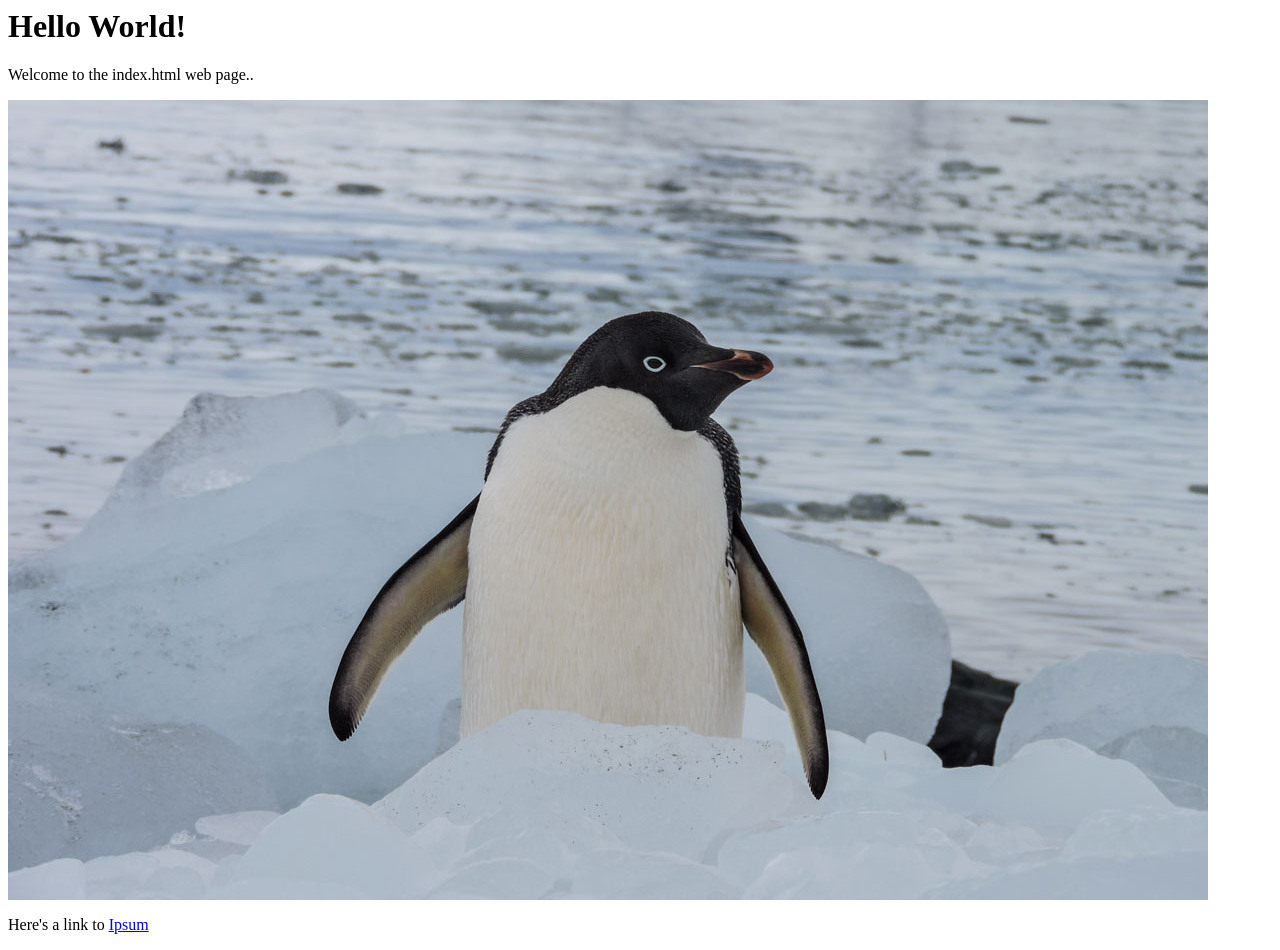
==== htdocs/index.html @ 032f04e6 "refac: mudando o path dos arquivos e também colocando o projeto todo em um unico diretorio" ====
<html>
<head>
    <title>Hello World</title>
</head>
<body>
    <h1>Hello World!</h1>
    <p>Welcome to the index.html web page..</p>
    <img src="pinguim.jpeg">
    <p>Here's a link to <a href="ipsum.html">Ipsum</a></p>
</body>
</html>
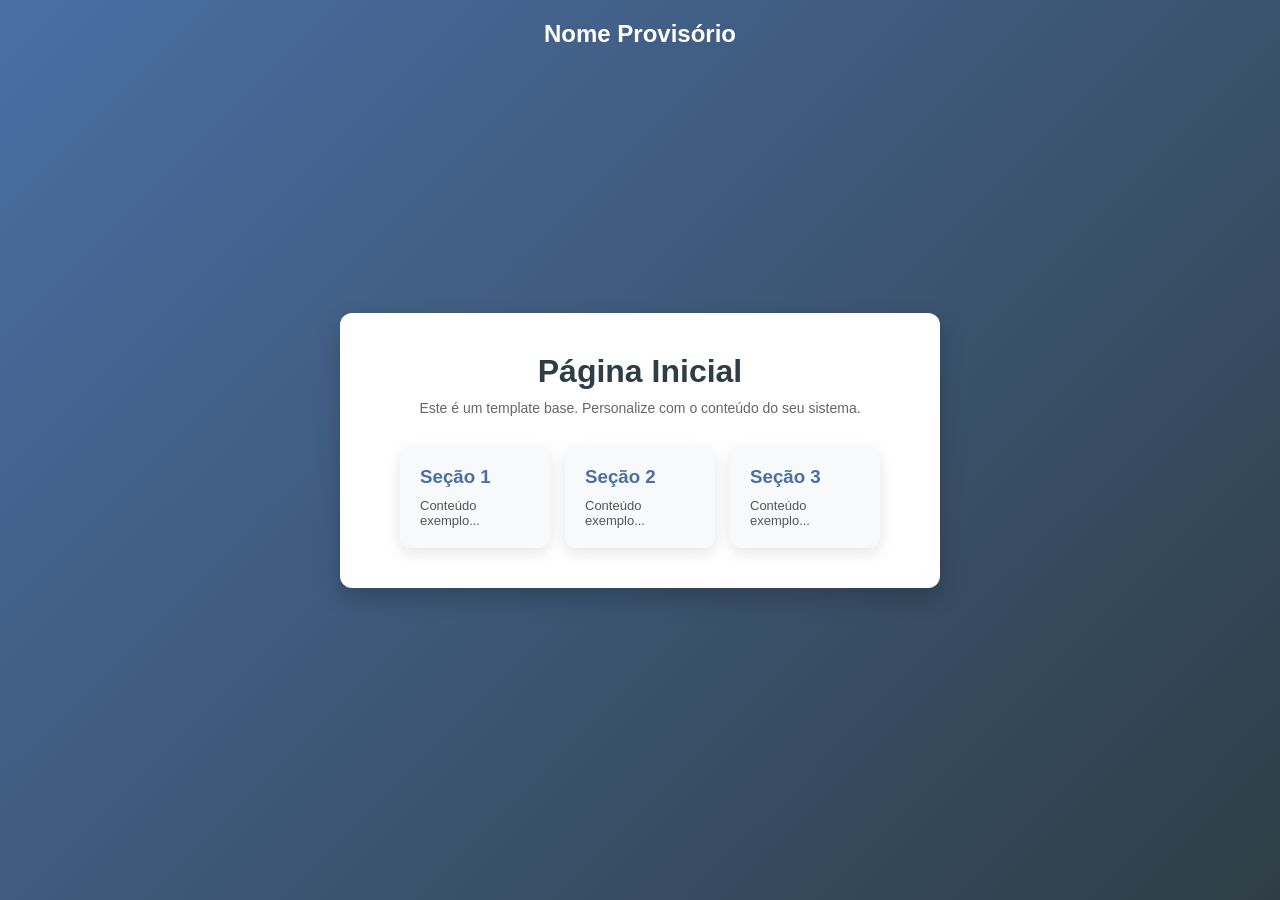
==== commit 95e82ce0: "Implemeentação do Login (sem validação)" ====
--- a/htdocs/index.html
+++ b/htdocs/index.html
@@ -1,11 +1,41 @@
-<html>
+<!DOCTYPE html>
+<html lang="pt-BR">
 <head>
-    <title>Hello World</title>
+  <meta charset="UTF-8">
+  <title>Home - Provisório</title>
+  <meta name="viewport" content="width=device-width, initial-scale=1.0">
+
+  <link rel="stylesheet" href="style.css">
 </head>
+
 <body>
-    <h1>Hello World!</h1>
-    <p>Welcome to the index.html web page..</p>
-    <img src="pinguim.jpeg">
-    <p>Here's a link to <a href="ipsum.html">Ipsum</a></p>
+
+  <header>Nome Provisório</header>
+
+  <main class="container">
+    <h1>Página Inicial</h1>
+
+    <p class="subtitle">
+      Este é um template base. Personalize com o conteúdo do seu sistema.
+    </p>
+
+    <section class="content">
+      <div class="card">
+        <h3>Seção 1</h3>
+        <p>Conteúdo exemplo...</p>
+      </div>
+
+      <div class="card">
+        <h3>Seção 2</h3>
+        <p>Conteúdo exemplo...</p>
+      </div>
+
+      <div class="card">
+        <h3>Seção 3</h3>
+        <p>Conteúdo exemplo...</p>
+      </div>
+    </section>
+  </main>
+
 </body>
 </html>
--- a/htdocs/style.css
+++ b/htdocs/style.css
@@ -0,0 +1,138 @@
+* {
+  margin: 0;
+  padding: 0;
+  box-sizing: border-box;
+  font-family: Arial, sans-serif;
+}
+
+body {
+  height: 100vh;
+  background: linear-gradient(135deg, #4a6fa5, #2f3e46);
+  display: flex;
+  align-items: center;
+  justify-content: center;
+}
+
+header {
+  position: absolute;
+  top: 20px;
+  font-size: 24px;
+  color: #ffffff;
+  font-weight: bold;
+}
+
+.login-container {
+  background: #ffffff;
+  padding: 40px;
+  border-radius: 12px;
+  width: 320px;
+  box-shadow: 0 10px 25px rgba(0, 0, 0, 0.2);
+  text-align: center;
+}
+
+.login-container h2 {
+  margin-bottom: 20px;
+  color: #2f3e46;
+}
+
+.form-group {
+  margin-bottom: 15px;
+  text-align: left;
+}
+
+.form-group label {
+  font-size: 14px;
+  color: #555;
+}
+
+.form-group input {
+  width: 100%;
+  padding: 10px;
+  margin-top: 5px;
+  border-radius: 6px;
+  border: 1px solid #ccc;
+}
+
+.password-wrapper {
+  position: relative;
+}
+
+.password-wrapper input {
+  padding-right: 40px;
+}
+
+#toggleSenha {
+  position: absolute;
+  right: 10px;
+  top: 50%;
+  transform: translateY(-50%);
+  cursor: pointer;
+  font-size: 16px;
+}
+
+button {
+  width: 100%;
+  padding: 12px;
+  background: #102f5e;
+  color: white;
+  border: none;
+  border-radius: 6px;
+  cursor: pointer;
+}
+
+button:hover {
+  background: #3874c7;
+}
+
+.footer-text {
+  margin-top: 15px;
+  font-size: 12px;
+  color: #888;
+}
+
+.container {
+  background: #ffffff;
+  padding: 40px;
+  border-radius: 12px;
+  width: 600px;
+  max-width: 90%;
+  box-shadow: 0 10px 25px rgba(0, 0, 0, 0.2);
+  text-align: center;
+}
+
+.container h1 {
+  color: #2f3e46;
+  margin-bottom: 10px;
+}
+
+.subtitle {
+  color: #666;
+  margin-bottom: 30px;
+  font-size: 14px;
+}
+
+.content {
+  display: flex;
+  gap: 15px;
+  flex-wrap: wrap;
+  justify-content: center;
+}
+
+.card {
+  background: #f8f9fa;
+  padding: 20px;
+  border-radius: 10px;
+  width: 150px;
+  box-shadow: 0 5px 15px rgba(0,0,0,0.1);
+  text-align: left;
+}
+
+.card h3 {
+  margin-bottom: 10px;
+  color: #4a6fa5;
+}
+
+.card p {
+  font-size: 13px;
+  color: #555;
+}
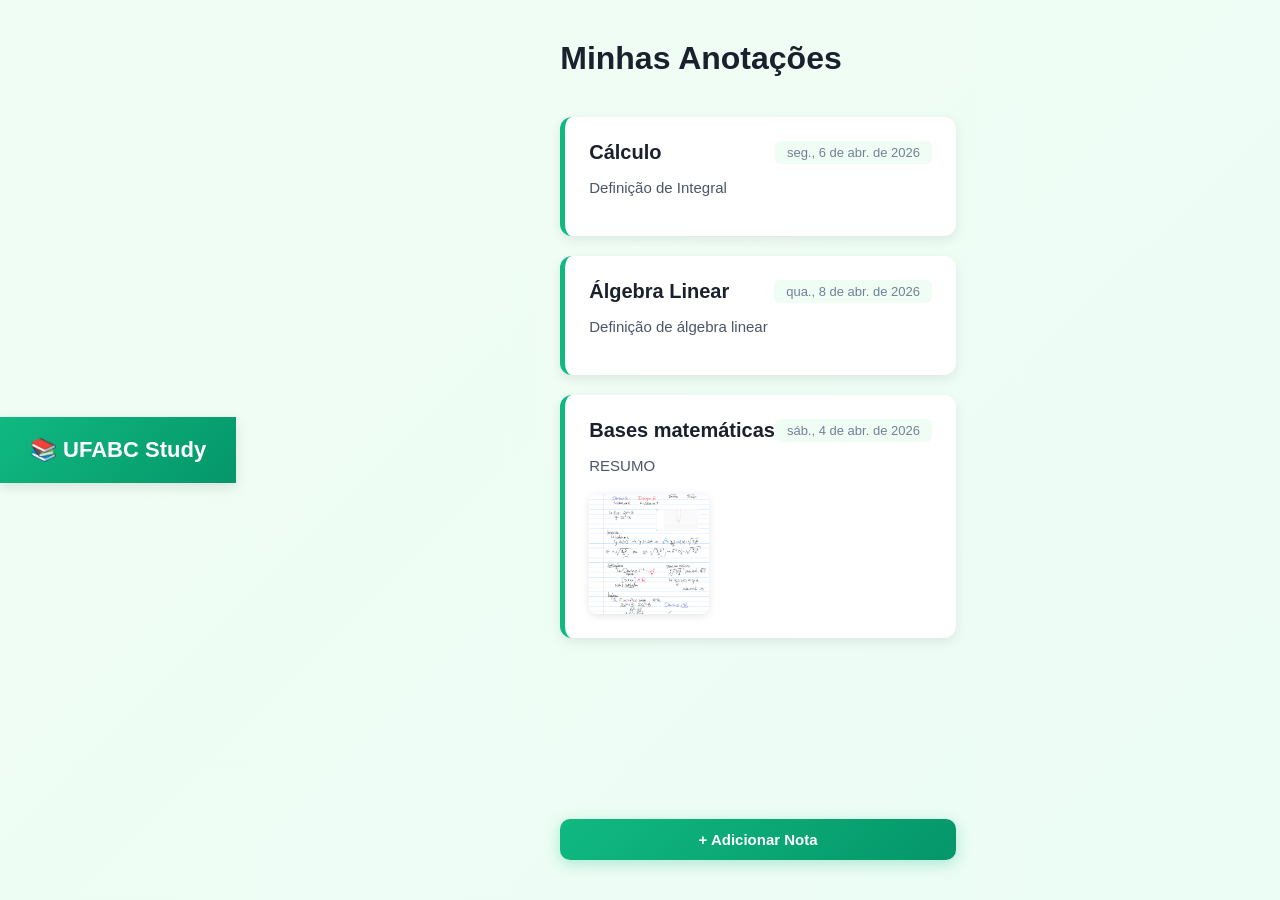
==== commit c8460e91: "Implementação do UFABC Study" ====
--- a/htdocs/index.html
+++ b/htdocs/index.html
@@ -2,40 +2,67 @@
 <html lang="pt-BR">
 <head>
   <meta charset="UTF-8">
-  <title>Home - Provisório</title>
+  <title>UFABC Study - Dashboard</title>
   <meta name="viewport" content="width=device-width, initial-scale=1.0">
-
   <link rel="stylesheet" href="style.css">
 </head>
 
 <body>
+  <header>📚 UFABC Study</header>
 
-  <header>Nome Provisório</header>
+  <main class="dashboard-container">
+    <div class="dashboard-header">
+      <h1>Minhas Anotações</h1>
+    </div>
 
-  <main class="container">
-    <h1>Página Inicial</h1>
+    <div id="notesFeed" class="notes-feed">
+      <!-- Notas serão carregadas aqui -->
+      <div class="empty-state">
+        <p>📝 Nenhuma nota adicionada ainda. Clique em "+ Adicionar Nota" para começar!</p>
+      </div>
+    </div>
 
-    <p class="subtitle">
-      Este é um template base. Personalize com o conteúdo do seu sistema.
-    </p>
+    <button id="addNoteBtn" class="btn-add-note">+ Adicionar Nota</button>
+  </main>
 
-    <section class="content">
-      <div class="card">
-        <h3>Seção 1</h3>
-        <p>Conteúdo exemplo...</p>
+  <!-- Modal para adicionar nota -->
+  <div id="noteModal" class="modal">
+    <div class="modal-content">
+      <div class="modal-header">
+        <h2>Adicionar Nota de Aula</h2>
+        <span class="close">&times;</span>
       </div>
 
-      <div class="card">
-        <h3>Seção 2</h3>
-        <p>Conteúdo exemplo...</p>
-      </div>
+      <form id="noteForm" class="note-form">
+        <div class="form-group">
+          <label for="materia">Nome da Matéria</label>
+          <input type="text" id="materia" name="materia" placeholder="Ex: Matemática, História..." required>
+        </div>
 
-      <div class="card">
-        <h3>Seção 3</h3>
-        <p>Conteúdo exemplo...</p>
-      </div>
-    </section>
-  </main>
+        <div class="form-group">
+          <label for="data">Data da Aula</label>
+          <input type="date" id="data" name="data" required>
+        </div>
 
+        <div class="form-group">
+          <label for="conteudo">Conteúdo</label>
+          <textarea id="conteudo" name="conteudo" placeholder="Digite aqui suas anotações..." rows="6" required></textarea>
+        </div>
+
+        <div class="form-group">
+          <label for="fotos">Fotos (opcional)</label>
+          <input type="file" id="fotos" name="fotos" accept="image/*" multiple>
+          <div id="photoPreview" class="photo-preview"></div>
+        </div>
+
+        <div class="modal-actions">
+          <button type="button" id="cancelBtn" class="btn-cancel">Cancelar</button>
+          <button type="submit" class="btn-submit-modal">Salvar Nota</button>
+        </div>
+      </form>
+    </div>
+  </div>
+
+  <script src="script_index.js"></script>
 </body>
 </html>
--- a/htdocs/style.css
+++ b/htdocs/style.css
@@ -2,55 +2,138 @@
   margin: 0;
   padding: 0;
   box-sizing: border-box;
-  font-family: Arial, sans-serif;
+  font-family: -apple-system, BlinkMacSystemFont, 'Segoe UI', 'Roboto', 'Oxygen',
+    'Ubuntu', 'Cantarell', 'Fira Sans', 'Droid Sans', 'Helvetica Neue',
+    sans-serif;
+  -webkit-font-smoothing: antialiased;
+  -moz-osx-font-smoothing: grayscale;
 }
 
 body {
   height: 100vh;
-  background: linear-gradient(135deg, #4a6fa5, #2f3e46);
+  background: linear-gradient(135deg, #10b981 0%, #059669 100%);
   display: flex;
   align-items: center;
   justify-content: center;
+  position: relative;
+  overflow: hidden;
+}
+
+body::before {
+  content: '';
+  position: absolute;
+  width: 400px;
+  height: 400px;
+  background: rgba(255, 255, 255, 0.1);
+  border-radius: 50%;
+  top: -100px;
+  right: -100px;
+  pointer-events: none;
+}
+
+body::after {
+  content: '';
+  position: absolute;
+  width: 300px;
+  height: 300px;
+  background: rgba(255, 255, 255, 0.05);
+  border-radius: 50%;
+  bottom: -50px;
+  left: -50px;
+  pointer-events: none;
 }
 
 header {
   position: absolute;
-  top: 20px;
-  font-size: 24px;
+  top: 30px;
+  left: 30px;
+  font-size: 20px;
   color: #ffffff;
-  font-weight: bold;
+  font-weight: 600;
+  opacity: 0.9;
 }
 
 .login-container {
-  background: #ffffff;
-  padding: 40px;
-  border-radius: 12px;
-  width: 320px;
-  box-shadow: 0 10px 25px rgba(0, 0, 0, 0.2);
+  background: rgba(255, 255, 255, 0.95);
+  padding: 50px 40px;
+  border-radius: 16px;
+  width: 380px;
+  box-shadow: 0 20px 60px rgba(0, 0, 0, 0.3);
   text-align: center;
-}
-
-.login-container h2 {
+  backdrop-filter: blur(10px);
+  border: 1px solid rgba(255, 255, 255, 0.2);
+  animation: slideUp 0.6s ease-out;
+}
+
+@keyframes slideUp {
+  from {
+    opacity: 0;
+    transform: translateY(30px);
+  }
+  to {
+    opacity: 1;
+    transform: translateY(0);
+  }
+}
+
+@keyframes fadeIn {
+  from {
+    opacity: 0;
+    transform: translateY(10px);
+  }
+  to {
+    opacity: 1;
+    transform: translateY(0);
+  }
+}
+
+.login-header {
+  margin-bottom: 40px;
+}
+
+.login-header h1 {
+  color: #1a202c;
+  font-size: 28px;
+  margin-bottom: 8px;
+  font-weight: 700;
+}
+
+.login-header p {
+  color: #718096;
+  font-size: 14px;
+  font-weight: 500;
+}
+
+.form-group {
   margin-bottom: 20px;
-  color: #2f3e46;
-}
-
-.form-group {
-  margin-bottom: 15px;
   text-align: left;
-}
-
-.form-group label {
-  font-size: 14px;
-  color: #555;
 }
 
 .form-group input {
   width: 100%;
-  padding: 10px;
-  margin-top: 5px;
-  border-radius: 6px;
-  border: 1px solid #ccc;
+  padding: 14px 16px;
+  border-radius: 10px;
+  border: 2px solid #e2e8f0;
+  font-size: 15px;
+  color: #1a202c;
+  background-color: #f7fafc;
+  transition: all 0.3s ease;
+}
+
+.form-group input::placeholder {
+  color: #a0aec0;
+  font-weight: 400;
+}
+
+.form-group input:focus {
+  outline: none;
+  border-color: #10b981;
+  background-color: #ffffff;
+  box-shadow: 0 0 0 3px rgba(16, 185, 129, 0.1);
+}
+
+.form-group input:hover {
+  border-color: #cbd5e0;
 }
 
 .password-wrapper {
@@ -58,36 +141,85 @@
 }
 
 .password-wrapper input {
-  padding-right: 40px;
-}
-
-#toggleSenha {
+  padding-right: 45px;
+}
+
+.toggle-icon {
   position: absolute;
-  right: 10px;
+  right: 14px;
   top: 50%;
   transform: translateY(-50%);
   cursor: pointer;
-  font-size: 16px;
-}
-
-button {
+  font-size: 18px;
+  user-select: none;
+  transition: all 0.2s ease;
+}
+
+.toggle-icon:hover {
+  transform: translateY(-50%) scale(1.1);
+}
+
+.btn-submit {
   width: 100%;
-  padding: 12px;
-  background: #102f5e;
+  padding: 14px;
+  background: linear-gradient(135deg, #10b981 0%, #059669 100%);
   color: white;
   border: none;
-  border-radius: 6px;
+  border-radius: 10px;
   cursor: pointer;
-}
-
-button:hover {
-  background: #3874c7;
+  font-size: 16px;
+  font-weight: 600;
+  transition: all 0.3s ease;
+  margin-top: 10px;
+  box-shadow: 0 4px 15px rgba(16, 185, 129, 0.4);
+}
+
+.btn-submit:hover {
+  transform: translateY(-2px);
+  box-shadow: 0 6px 20px rgba(16, 185, 129, 0.6);
+}
+
+.btn-submit:active {
+  transform: translateY(0);
+}
+
+.divider {
+  display: flex;
+  align-items: center;
+  margin: 30px 0;
+  color: #cbd5e0;
+  font-size: 14px;
+}
+
+.divider::before,
+.divider::after {
+  content: '';
+  flex: 1;
+  height: 1px;
+  background-color: #e2e8f0;
+}
+
+.divider span {
+  padding: 0 12px;
+  color: #a0aec0;
 }
 
 .footer-text {
-  margin-top: 15px;
-  font-size: 12px;
-  color: #888;
+  font-size: 14px;
+  color: #718096;
+  font-weight: 500;
+}
+
+.footer-text a {
+  color: #10b981;
+  text-decoration: none;
+  font-weight: 600;
+  transition: all 0.2s ease;
+}
+
+.footer-text a:hover {
+  color: #059669;
+  text-decoration: underline;
 }
 
 .container {
@@ -135,4 +267,337 @@
 .card p {
   font-size: 13px;
   color: #555;
-}+}
+
+/* Dashboard Styles */
+body.dashboard-body {
+  height: auto;
+  background: linear-gradient(135deg, #f0fdf4 0%, #ecfdf5 100%);
+  padding: 0;
+  overflow: visible;
+}
+
+body.dashboard-body::before,
+body.dashboard-body::after {
+  display: none;
+}
+
+header.dashboard-header {
+  position: static;
+  padding: 20px 30px;
+  background: linear-gradient(135deg, #10b981 0%, #059669 100%);
+  box-shadow: 0 4px 12px rgba(0, 0, 0, 0.1);
+  font-size: 22px;
+  color: #ffffff;
+  font-weight: 700;
+  margin-bottom: 0;
+  opacity: 1;
+}
+
+.dashboard-container {
+  min-height: 100vh;
+  background: linear-gradient(135deg, #f0fdf4 0%, #ecfdf5 100%);
+  padding: 40px 20px;
+  max-width: 1200px;
+  margin: 0 auto;
+  display: flex;
+  flex-direction: column;
+}
+
+.dashboard-header {
+  margin-bottom: 40px;
+}
+
+.dashboard-header h1 {
+  color: #1a202c;
+  font-size: 32px;
+  font-weight: 700;
+}
+
+.btn-add-note {
+  padding: 12px 24px;
+  background: linear-gradient(135deg, #10b981 0%, #059669 100%);
+  color: white;
+  border: none;
+  border-radius: 10px;
+  cursor: pointer;
+  font-size: 15px;
+  font-weight: 600;
+  transition: all 0.3s ease;
+  box-shadow: 0 4px 15px rgba(16, 185, 129, 0.3);
+  margin-top: 30px;
+  width: 100%;
+}
+
+.btn-add-note:hover {
+  transform: translateY(-2px);
+  box-shadow: 0 6px 20px rgba(16, 185, 129, 0.4);
+}
+
+.notes-feed {
+  display: flex;
+  flex-direction: column;
+  gap: 20px;
+  flex: 1;
+}
+
+.note-card {
+  background: white;
+  border-radius: 12px;
+  padding: 24px;
+  box-shadow: 0 4px 12px rgba(0, 0, 0, 0.08);
+  border-left: 5px solid #10b981;
+  transition: all 0.3s ease;
+  animation: fadeIn 0.4s ease-out;
+}
+
+.note-card:hover {
+  box-shadow: 0 8px 20px rgba(0, 0, 0, 0.12);
+  transform: translateY(-2px);
+}
+
+.note-header {
+  display: flex;
+  justify-content: space-between;
+  align-items: flex-start;
+  margin-bottom: 12px;
+}
+
+.note-title {
+  font-size: 20px;
+  font-weight: 700;
+  color: #1a202c;
+}
+
+.note-date {
+  font-size: 13px;
+  color: #718096;
+  background: #f0fdf4;
+  padding: 4px 12px;
+  border-radius: 6px;
+  font-weight: 500;
+}
+
+.note-content {
+  font-size: 15px;
+  color: #4a5568;
+  line-height: 1.6;
+  margin-bottom: 12px;
+  white-space: pre-wrap;
+  word-wrap: break-word;
+}
+
+.note-photos {
+  display: flex;
+  gap: 12px;
+  margin-top: 16px;
+  flex-wrap: wrap;
+}
+
+.note-photo {
+  width: 120px;
+  height: 120px;
+  border-radius: 8px;
+  overflow: hidden;
+  box-shadow: 0 2px 8px rgba(0, 0, 0, 0.1);
+}
+
+.note-photo img {
+  width: 100%;
+  height: 100%;
+  object-fit: cover;
+}
+
+.empty-state {
+  text-align: center;
+  padding: 60px 20px;
+  background: white;
+  border-radius: 12px;
+  color: #718096;
+  font-size: 16px;
+  box-shadow: 0 2px 8px rgba(0, 0, 0, 0.05);
+}
+
+/* Modal Styles */
+.modal {
+  display: none;
+  position: fixed;
+  z-index: 1000;
+  left: 0;
+  top: 0;
+  width: 100%;
+  height: 100%;
+  background-color: rgba(0, 0, 0, 0.5);
+  animation: fadeIn 0.3s ease-out;
+}
+
+.modal.show {
+  display: flex;
+  align-items: center;
+  justify-content: center;
+}
+
+.modal-content {
+  background: white;
+  padding: 40px;
+  border-radius: 16px;
+  width: 90%;
+  max-width: 600px;
+  max-height: 90vh;
+  overflow-y: auto;
+  box-shadow: 0 20px 60px rgba(0, 0, 0, 0.3);
+  animation: slideUp 0.3s ease-out;
+}
+
+.modal-header {
+  display: flex;
+  justify-content: space-between;
+  align-items: center;
+  margin-bottom: 30px;
+  border-bottom: 2px solid #e2e8f0;
+  padding-bottom: 20px;
+}
+
+.modal-header h2 {
+  color: #1a202c;
+  font-size: 24px;
+  font-weight: 700;
+}
+
+.close {
+  color: #718096;
+  font-size: 32px;
+  font-weight: bold;
+  cursor: pointer;
+  transition: all 0.2s ease;
+}
+
+.close:hover {
+  color: #059669;
+  transform: scale(1.2);
+}
+
+.note-form {
+  display: flex;
+  flex-direction: column;
+  gap: 20px;
+}
+
+.note-form .form-group {
+  margin-bottom: 0;
+}
+
+.form-group label {
+  display: block;
+  font-size: 14px;
+  font-weight: 600;
+  color: #1a202c;
+  margin-bottom: 8px;
+}
+
+.form-group textarea {
+  width: 100%;
+  padding: 14px 16px;
+  border-radius: 10px;
+  border: 2px solid #e2e8f0;
+  font-size: 15px;
+  color: #1a202c;
+  background-color: #f7fafc;
+  font-family: inherit;
+  transition: all 0.3s ease;
+  resize: vertical;
+}
+
+.form-group textarea::placeholder {
+  color: #a0aec0;
+}
+
+.form-group textarea:focus {
+  outline: none;
+  border-color: #10b981;
+  background-color: #ffffff;
+  box-shadow: 0 0 0 3px rgba(16, 185, 129, 0.1);
+}
+
+.photo-preview {
+  display: flex;
+  gap: 12px;
+  flex-wrap: wrap;
+  margin-top: 12px;
+}
+
+.photo-preview-item {
+  position: relative;
+  width: 100px;
+  height: 100px;
+  border-radius: 8px;
+  overflow: hidden;
+  box-shadow: 0 2px 8px rgba(0, 0, 0, 0.1);
+}
+
+.photo-preview-item img {
+  width: 100%;
+  height: 100%;
+  object-fit: cover;
+}
+
+.remove-photo {
+  position: absolute;
+  top: 4px;
+  right: 4px;
+  background: red;
+  color: white;
+  border: none;
+  border-radius: 50%;
+  width: 24px;
+  height: 24px;
+  cursor: pointer;
+  font-size: 16px;
+  display: flex;
+  align-items: center;
+  justify-content: center;
+}
+
+.modal-actions {
+  display: flex;
+  gap: 12px;
+  margin-top: 20px;
+  border-top: 2px solid #e2e8f0;
+  padding-top: 20px;
+}
+
+.btn-cancel {
+  flex: 1;
+  padding: 12px 20px;
+  background: #e2e8f0;
+  color: #4a5568;
+  border: none;
+  border-radius: 10px;
+  cursor: pointer;
+  font-size: 15px;
+  font-weight: 600;
+  transition: all 0.3s ease;
+}
+
+.btn-cancel:hover {
+  background: #cbd5e0;
+}
+
+.btn-submit-modal {
+  flex: 1;
+  padding: 12px 20px;
+  background: linear-gradient(135deg, #10b981 0%, #059669 100%);
+  color: white;
+  border: none;
+  border-radius: 10px;
+  cursor: pointer;
+  font-size: 15px;
+  font-weight: 600;
+  transition: all 0.3s ease;
+  box-shadow: 0 4px 15px rgba(16, 185, 129, 0.3);
+}
+
+.btn-submit-modal:hover {
+  transform: translateY(-2px);
+  box-shadow: 0 6px 20px rgba(16, 185, 129, 0.4);
+}
